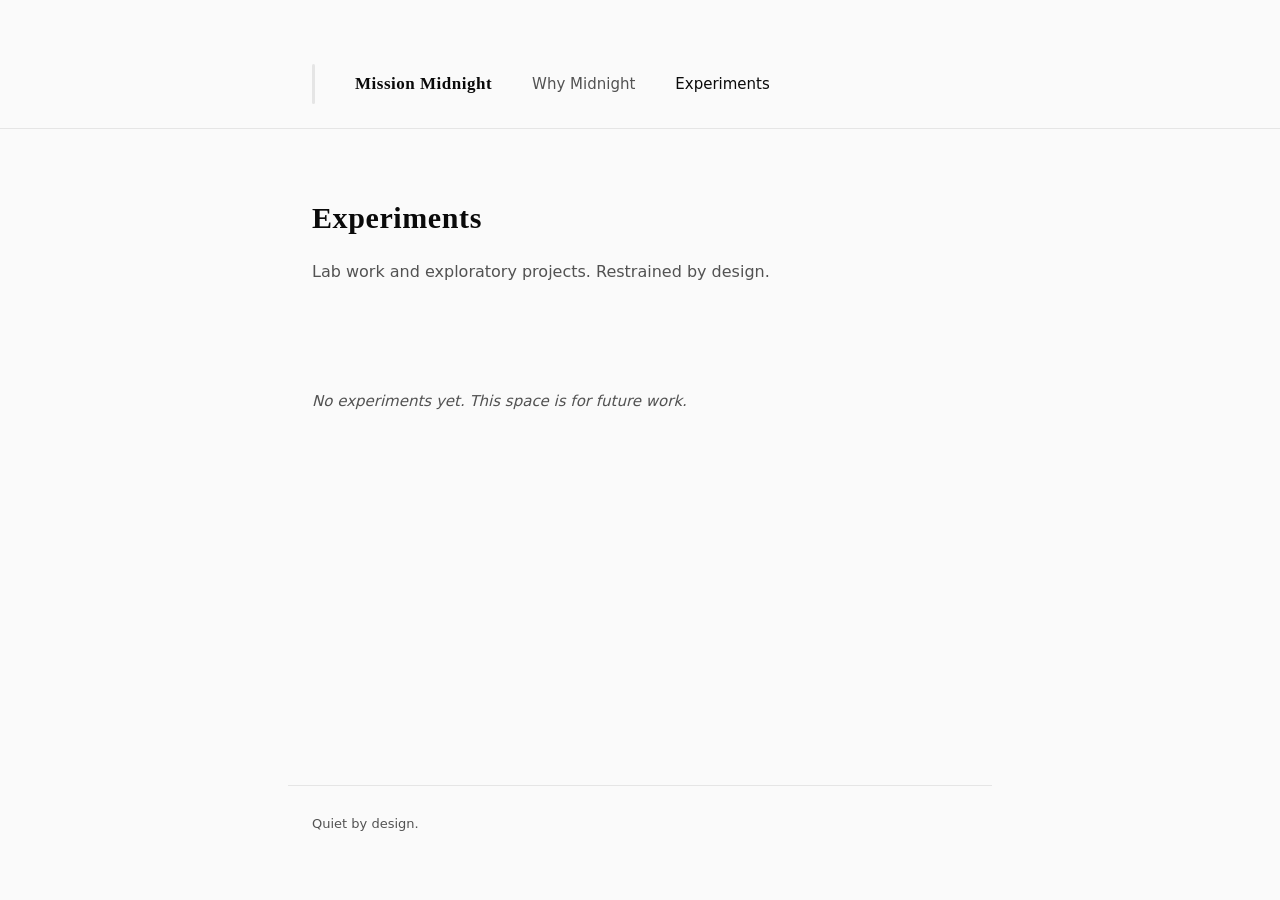
==== experiments/index.html @ fc603476 "Design facelift: tokens, dark mode, Experiments + 404, a11y Co-authored-by: Cursor <cursoragent@curs" ====
<!DOCTYPE html>
<html lang="en">
<head>
  <meta charset="UTF-8" />
  <meta name="viewport" content="width=device-width, initial-scale=1" />
  <title>Experiments — Mission Midnight</title>
  <link rel="stylesheet" href="../styles.css" />
</head>
<body>
  <a href="#main" class="skip-link">Skip to content</a>

  <header class="site-header" role="banner">
    <div class="wrapper">
      <span class="brand-rule" aria-hidden="true"></span>
      <a href="../index.html" class="nav-logo">Mission Midnight</a>
      <nav class="nav" aria-label="Main">
        <ul class="nav-list">
          <li><a href="../why-midnight.html">Why Midnight</a></li>
          <li><a href="index.html" aria-current="page">Experiments</a></li>
        </ul>
      </nav>
    </div>
  </header>

  <main id="main" class="main" role="main">
    <div class="wrapper">
      <header class="page-header">
        <h1 class="page-title">Experiments</h1>
        <p class="page-lead">Lab work and exploratory projects. Restrained by design.</p>
      </header>
      <ul class="experiments-list" aria-label="Experiment index">
        <!-- Empty state: no experiments yet -->
      </ul>
      <p class="experiments-empty">
        No experiments yet. This space is for future work.
      </p>
    </div>
  </main>

  <footer class="site-footer wrapper" role="contentinfo">
    <small>Quiet by design.</small>
  </footer>
</body>
</html>
---- styles.css ----
/* Mission Midnight — design system
   Typography-first, grayscale only, system fonts. Static HTML + CSS. */

/* ——— Design tokens (light) ——— */
:root {
  --bg: #fafafa;
  --fg: #0a0a0a;
  --muted: #525252;
  --border: #e5e5e5;
  --maxw: 44rem;
  --space-xs: 0.5rem;
  --space-sm: 1rem;
  --space: 1.5rem;
  --space-lg: 2.5rem;
  --space-xl: 4rem;
  --radius: 2px;
  --shadow: 0 1px 2px rgba(0, 0, 0, 0.04);
  --transition: 0.15s ease;
  --font-heading: Georgia, "Times New Roman", Times, serif;
  --font-body: system-ui, -apple-system, BlinkMacSystemFont, "Segoe UI", Roboto, sans-serif;
}

/* ——— Dark mode ——— */
@media (prefers-color-scheme: dark) {
  :root {
    --bg: #0a0a0a;
    --fg: #fafafa;
    --muted: #a3a3a3;
    --border: #262626;
    --shadow: 0 1px 2px rgba(0, 0, 0, 0.2);
  }
}

/* ——— Reduced motion ——— */
@media (prefers-reduced-motion: reduce) {
  :root {
    --transition: 0s;
  }
}

*,
*::before,
*::after {
  box-sizing: border-box;
}

html {
  font-size: 100%;
  -webkit-text-size-adjust: 100%;
}

body {
  font-family: var(--font-body);
  background: var(--bg);
  color: var(--fg);
  line-height: 1.65;
  margin: 0;
  min-height: 100vh;
  display: flex;
  flex-direction: column;
}

/* ——— Focus (accessibility) ——— */
:focus-visible {
  outline: 2px solid var(--fg);
  outline-offset: 2px;
}

a:focus-visible {
  outline-offset: 4px;
}

/* ——— Brand mark: vertical rule accent (CSS only) ——— */
.brand-rule {
  width: 3px;
  min-height: 2.5rem;
  background: var(--border);
  border-radius: var(--radius);
}

@media (prefers-color-scheme: dark) {
  .brand-rule {
    background: var(--muted);
    opacity: 0.4;
  }
}

/* ——— Skip link (a11y) ——— */
.skip-link {
  position: absolute;
  top: -100%;
  left: var(--space);
  padding: var(--space-sm) var(--space);
  background: var(--fg);
  color: var(--bg);
  text-decoration: none;
  font-size: 0.875rem;
  z-index: 100;
  transition: top var(--transition);
}

.skip-link:focus {
  top: var(--space);
}

/* ——— Layout wrapper ——— */
.wrapper {
  width: 100%;
  max-width: var(--maxw);
  margin: 0 auto;
  padding-left: var(--space);
  padding-right: var(--space);
}

/* ——— Site header ——— */
.site-header {
  padding-top: var(--space-xl);
  padding-bottom: var(--space);
  border-bottom: 1px solid var(--border);
}

.site-header .wrapper {
  display: flex;
  align-items: center;
  gap: var(--space-lg);
  flex-wrap: wrap;
}

.nav-logo {
  font-family: var(--font-heading);
  font-weight: 600;
  font-size: 1.0625rem;
  letter-spacing: 0.03em;
  color: var(--fg);
  text-decoration: none;
}

.nav-logo:hover {
  text-decoration: underline;
}

.nav-list {
  display: flex;
  align-items: center;
  gap: var(--space-lg);
  list-style: none;
  margin: 0;
  padding: 0;
}

.nav-list a {
  font-size: 0.9375rem;
  color: var(--muted);
  text-decoration: none;
  transition: color var(--transition);
}

.nav-list a:hover,
.nav-list a[aria-current="page"] {
  color: var(--fg);
}

/* ——— Main content ——— */
.main {
  flex: 1;
  padding-top: var(--space-xl);
  padding-bottom: var(--space-xl);
}

/* ——— Homepage hero ——— */
.hero {
  max-width: 38rem;
}

.hero-title {
  font-family: var(--font-heading);
  font-size: clamp(1.875rem, 5vw, 2.5rem);
  font-weight: 600;
  letter-spacing: 0.02em;
  line-height: 1.2;
  margin: 0 0 var(--space);
}

.hero-tagline {
  font-size: 1.125rem;
  color: var(--muted);
  margin: 0 0 var(--space-lg);
  letter-spacing: 0.01em;
}

.hero-body {
  font-size: 1rem;
  margin: 0 0 var(--space);
}

.hero-body + .hero-body {
  margin-top: calc(-1 * var(--space-xs));
}

.hero-cta {
  margin-top: var(--space-xl);
  padding-top: var(--space);
  border-top: 1px solid var(--border);
}

.hero-cta a {
  font-size: 0.9375rem;
  color: var(--fg);
  text-decoration: none;
  transition: opacity var(--transition);
}

.hero-cta a:hover {
  opacity: 0.75;
}

/* ——— Inner pages (Why Midnight, Experiments) ——— */
.page-header {
  margin-bottom: var(--space-lg);
}

.page-title {
  font-family: var(--font-heading);
  font-size: clamp(1.5rem, 3.5vw, 1.875rem);
  font-weight: 600;
  letter-spacing: 0.02em;
  margin: 0 0 var(--space-sm);
}

.page-lead {
  font-size: 1rem;
  color: var(--muted);
  margin: 0;
  max-width: 38rem;
}

.placeholder {
  color: var(--muted);
  font-style: italic;
  margin: 0 0 var(--space);
  max-width: 38rem;
}

/* ——— Experiments (lab stub) ——— */
.experiments-list {
  list-style: none;
  margin: 0;
  padding: 0;
}

.experiments-empty {
  padding: var(--space-xl) 0;
  color: var(--muted);
  font-size: 0.9375rem;
  font-style: italic;
  max-width: 28rem;
}

/* ——— 404 ——— */
.error-page {
  text-align: center;
  padding-top: var(--space-xl);
  padding-bottom: var(--space-xl);
}

.error-code {
  font-family: var(--font-heading);
  font-size: clamp(3rem, 12vw, 6rem);
  font-weight: 600;
  letter-spacing: -0.02em;
  margin: 0 0 var(--space-sm);
  color: var(--muted);
}

.error-message {
  font-size: 1rem;
  color: var(--muted);
  margin: 0 0 var(--space-lg);
}

.error-page .back-link {
  font-size: 0.9375rem;
  color: var(--fg);
  text-decoration: none;
}

.error-page .back-link:hover {
  text-decoration: underline;
}

/* ——— Site footer ——— */
.site-footer {
  padding-top: var(--space);
  padding-bottom: var(--space-xl);
  border-top: 1px solid var(--border);
}

.site-footer small {
  font-size: 0.8125rem;
  color: var(--muted);
}

/* ——— Responsive: tighter on small screens ——— */
@media (max-width: 480px) {
  :root {
    --space-lg: 2rem;
    --space-xl: 3rem;
  }

  .site-header .wrapper {
    flex-direction: column;
    align-items: flex-start;
    gap: var(--space);
  }

  .nav-list {
    gap: var(--space);
  }
}
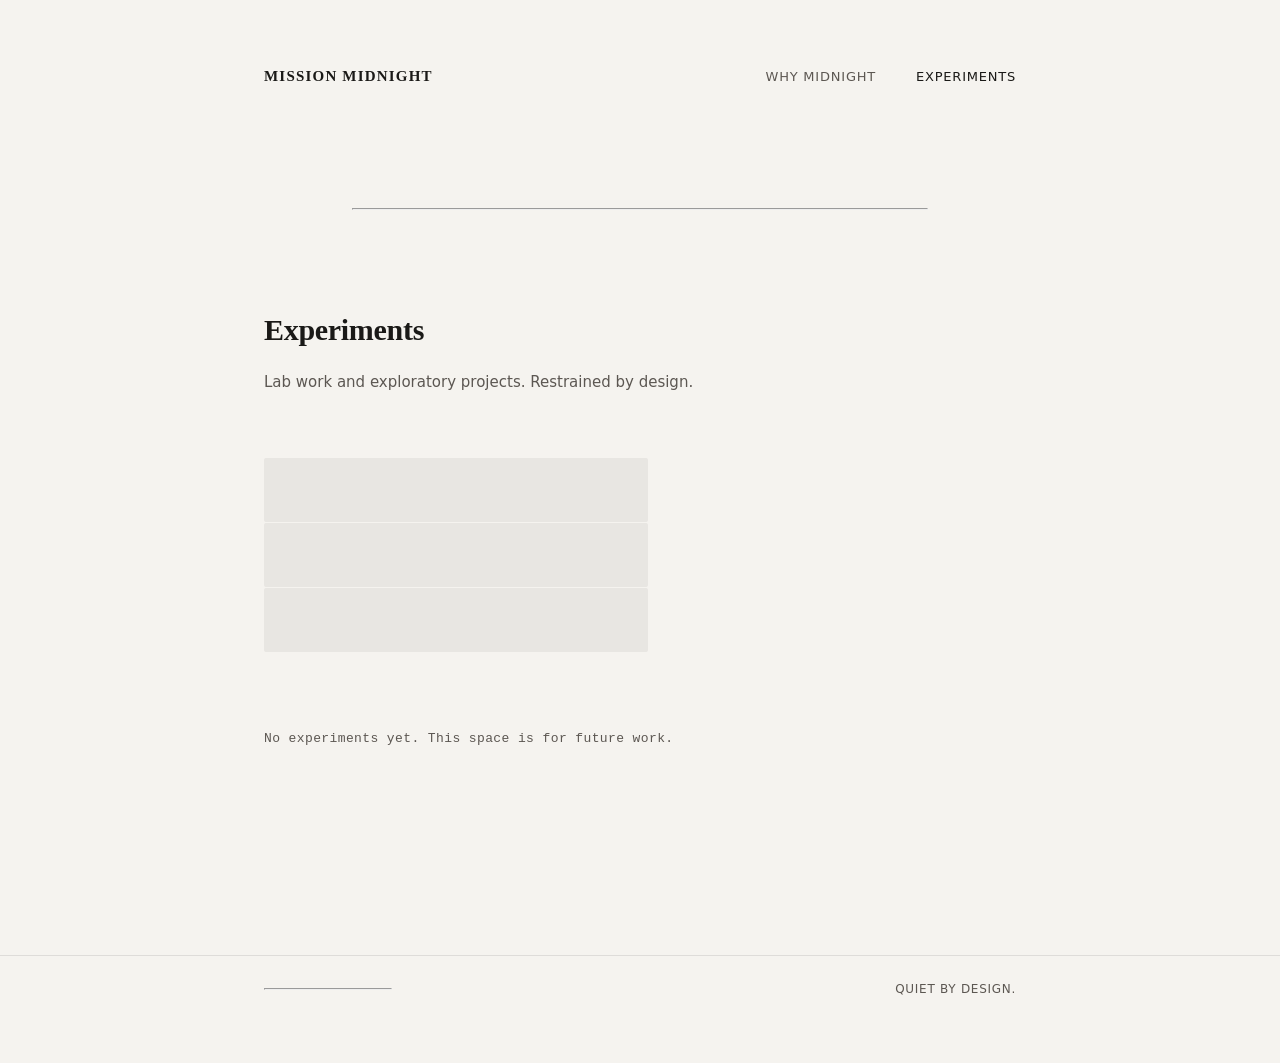
==== commit 56a05041: "Full redesign: dark-first, horizon motif, bold type, lab grid Co-authored-by: Cursor <cursoragent@cu" ====
--- a/experiments/index.html
+++ b/experiments/index.html
@@ -9,12 +9,11 @@
 <body>
   <a href="#main" class="skip-link">Skip to content</a>
 
-  <header class="site-header" role="banner">
-    <div class="wrapper">
-      <span class="brand-rule" aria-hidden="true"></span>
-      <a href="../index.html" class="nav-logo">Mission Midnight</a>
-      <nav class="nav" aria-label="Main">
-        <ul class="nav-list">
+  <header class="site-head" role="banner">
+    <div class="wrap">
+      <a href="../index.html" class="logo">Mission Midnight</a>
+      <nav class="site-nav" aria-label="Main">
+        <ul>
           <li><a href="../why-midnight.html">Why Midnight</a></li>
           <li><a href="index.html" aria-current="page">Experiments</a></li>
         </ul>
@@ -22,23 +21,27 @@
     </div>
   </header>
 
-  <main id="main" class="main" role="main">
-    <div class="wrapper">
-      <header class="page-header">
-        <h1 class="page-title">Experiments</h1>
-        <p class="page-lead">Lab work and exploratory projects. Restrained by design.</p>
-      </header>
-      <ul class="experiments-list" aria-label="Experiment index">
-        <!-- Empty state: no experiments yet -->
-      </ul>
-      <p class="experiments-empty">
+  <main id="main" class="main page lab" role="main">
+    <div class="wrap">
+      <hr class="horizon horizon--top" aria-hidden="true" />
+      <h1 class="title">Experiments</h1>
+      <p class="lead">Lab work and exploratory projects. Restrained by design.</p>
+      <div class="lab-grid" aria-hidden="true">
+        <div class="lab-cell"></div>
+        <div class="lab-cell"></div>
+        <div class="lab-cell"></div>
+      </div>
+      <p class="lab-empty">
         No experiments yet. This space is for future work.
       </p>
     </div>
   </main>
 
-  <footer class="site-footer wrapper" role="contentinfo">
-    <small>Quiet by design.</small>
+  <footer class="site-foot" role="contentinfo">
+    <div class="wrap">
+      <hr class="horizon" aria-hidden="true" />
+      <small>Quiet by design.</small>
+    </div>
   </footer>
 </body>
 </html>
--- a/styles.css
+++ b/styles.css
@@ -1,48 +1,48 @@
-/* Mission Midnight — design system
-   Typography-first, grayscale only, system fonts. Static HTML + CSS. */
-
-/* ——— Design tokens (light) ——— */
+/* Mission Midnight — full redesign
+   Dark-first. One lit window. System fonts only. */
+
+/* ——— Tokens: dark (default) ——— */
 :root {
-  --bg: #fafafa;
-  --fg: #0a0a0a;
-  --muted: #525252;
-  --border: #e5e5e5;
-  --maxw: 44rem;
+  --bg: #0a0a0a;
+  --fg: #e6e2dc;
+  --muted: #6b6560;
+  --accent: #2a2a2a;
+  --line: rgba(230, 226, 220, 0.12);
+  --line-glow: rgba(230, 226, 220, 0.06);
+  --maxw: 52rem;
+  --maxw-narrow: 36rem;
+  --space-2xs: 0.25rem;
   --space-xs: 0.5rem;
   --space-sm: 1rem;
   --space: 1.5rem;
   --space-lg: 2.5rem;
   --space-xl: 4rem;
-  --radius: 2px;
-  --shadow: 0 1px 2px rgba(0, 0, 0, 0.04);
-  --transition: 0.15s ease;
-  --font-heading: Georgia, "Times New Roman", Times, serif;
-  --font-body: system-ui, -apple-system, BlinkMacSystemFont, "Segoe UI", Roboto, sans-serif;
-}
-
-/* ——— Dark mode ——— */
-@media (prefers-color-scheme: dark) {
+  --space-2xl: 6rem;
+  --space-3xl: 8rem;
+  --ease: cubic-bezier(0.4, 0, 0.2, 1);
+  --font-serif: Georgia, "Times New Roman", Times, serif;
+  --font-sans: system-ui, -apple-system, BlinkMacSystemFont, "Segoe UI", sans-serif;
+  --font-mono: ui-monospace, "SF Mono", Menlo, monospace;
+}
+
+@media (prefers-color-scheme: light) {
   :root {
-    --bg: #0a0a0a;
-    --fg: #fafafa;
-    --muted: #a3a3a3;
-    --border: #262626;
-    --shadow: 0 1px 2px rgba(0, 0, 0, 0.2);
+    --bg: #f5f3ef;
+    --fg: #1a1917;
+    --muted: #5c5752;
+    --accent: #e8e6e2;
+    --line: rgba(26, 25, 23, 0.1);
+    --line-glow: transparent;
   }
 }
 
-/* ——— Reduced motion ——— */
 @media (prefers-reduced-motion: reduce) {
-  :root {
-    --transition: 0s;
-  }
+  :root { --ease: linear; }
 }
 
 *,
 *::before,
-*::after {
-  box-sizing: border-box;
-}
+*::after { box-sizing: border-box; }
 
 html {
   font-size: 100%;
@@ -50,270 +50,266 @@
 }
 
 body {
-  font-family: var(--font-body);
+  font-family: var(--font-sans);
   background: var(--bg);
   color: var(--fg);
-  line-height: 1.65;
+  line-height: 1.6;
   margin: 0;
   min-height: 100vh;
   display: flex;
   flex-direction: column;
 }
 
-/* ——— Focus (accessibility) ——— */
 :focus-visible {
   outline: 2px solid var(--fg);
-  outline-offset: 2px;
-}
-
-a:focus-visible {
-  outline-offset: 4px;
-}
-
-/* ——— Brand mark: vertical rule accent (CSS only) ——— */
-.brand-rule {
-  width: 3px;
-  min-height: 2.5rem;
-  background: var(--border);
-  border-radius: var(--radius);
-}
-
-@media (prefers-color-scheme: dark) {
-  .brand-rule {
-    background: var(--muted);
-    opacity: 0.4;
-  }
-}
-
-/* ——— Skip link (a11y) ——— */
+  outline-offset: 3px;
+}
+
+a { color: inherit; text-decoration: none; }
+a:hover { text-decoration: underline; }
+
+/* ——— Skip link ——— */
 .skip-link {
   position: absolute;
-  top: -100%;
+  top: -10rem;
   left: var(--space);
   padding: var(--space-sm) var(--space);
   background: var(--fg);
   color: var(--bg);
-  text-decoration: none;
   font-size: 0.875rem;
   z-index: 100;
-  transition: top var(--transition);
-}
-
-.skip-link:focus {
-  top: var(--space);
-}
-
-/* ——— Layout wrapper ——— */
-.wrapper {
+  transition: top 0.2s var(--ease);
+}
+.skip-link:focus { top: var(--space); }
+
+/* ——— Wrapper ——— */
+.wrap {
   width: 100%;
   max-width: var(--maxw);
   margin: 0 auto;
-  padding-left: var(--space);
-  padding-right: var(--space);
-}
-
-/* ——— Site header ——— */
-.site-header {
+  padding-left: var(--space-lg);
+  padding-right: var(--space-lg);
+}
+
+@media (max-width: 640px) {
+  .wrap { padding-left: var(--space); padding-right: var(--space); }
+}
+
+/* ——— Site header: minimal, anchored ——— */
+.site-head {
   padding-top: var(--space-xl);
   padding-bottom: var(--space);
-  border-bottom: 1px solid var(--border);
-}
-
-.site-header .wrapper {
+}
+
+.site-head .wrap {
   display: flex;
-  align-items: center;
-  gap: var(--space-lg);
+  justify-content: space-between;
+  align-items: baseline;
   flex-wrap: wrap;
-}
-
-.nav-logo {
-  font-family: var(--font-heading);
+  gap: var(--space);
+}
+
+.logo {
+  font-family: var(--font-serif);
+  font-size: 0.9375rem;
   font-weight: 600;
-  font-size: 1.0625rem;
-  letter-spacing: 0.03em;
-  color: var(--fg);
-  text-decoration: none;
-}
-
-.nav-logo:hover {
-  text-decoration: underline;
-}
-
-.nav-list {
+  letter-spacing: 0.08em;
+  text-transform: uppercase;
+}
+
+.site-nav ul {
   display: flex;
-  align-items: center;
   gap: var(--space-lg);
   list-style: none;
   margin: 0;
   padding: 0;
-}
-
-.nav-list a {
-  font-size: 0.9375rem;
-  color: var(--muted);
-  text-decoration: none;
-  transition: color var(--transition);
-}
-
-.nav-list a:hover,
-.nav-list a[aria-current="page"] {
-  color: var(--fg);
-}
-
-/* ——— Main content ——— */
+  font-size: 0.8125rem;
+  letter-spacing: 0.06em;
+  text-transform: uppercase;
+  color: var(--muted);
+}
+
+.site-nav a[aria-current="page"] { color: var(--fg); }
+
+/* ——— Horizon line (brand motif: light under the door) ——— */
+.horizon {
+  height: 1px;
+  width: 100%;
+  max-width: var(--maxw-narrow);
+  margin: 0 auto;
+  background: var(--line);
+  box-shadow: 0 0 24px var(--line-glow);
+}
+
+.horizon--top { margin-bottom: var(--space-2xl); }
+.horizon--bottom { margin-top: var(--space-2xl); }
+
+/* ——— Main ——— */
 .main {
   flex: 1;
-  padding-top: var(--space-xl);
-  padding-bottom: var(--space-xl);
-}
-
-/* ——— Homepage hero ——— */
-.hero {
-  max-width: 38rem;
-}
-
-.hero-title {
-  font-family: var(--font-heading);
-  font-size: clamp(1.875rem, 5vw, 2.5rem);
+  padding-bottom: var(--space-3xl);
+}
+
+/* ——— Home: one block, one window ——— */
+.home {
+  padding-top: var(--space-2xl);
+}
+
+.home .hero {
+  max-width: var(--maxw-narrow);
+}
+
+.home .hero .line1 {
+  font-family: var(--font-serif);
+  font-size: clamp(1.75rem, 4.5vw, 2.5rem);
   font-weight: 600;
-  letter-spacing: 0.02em;
+  letter-spacing: -0.02em;
   line-height: 1.2;
   margin: 0 0 var(--space);
 }
 
-.hero-tagline {
-  font-size: 1.125rem;
-  color: var(--muted);
-  margin: 0 0 var(--space-lg);
-  letter-spacing: 0.01em;
-}
-
-.hero-body {
+.home .hero .line2 {
+  font-size: 1.0625rem;
+  color: var(--muted);
+  letter-spacing: 0.02em;
+  margin: 0 0 var(--space-xl);
+}
+
+.home .hero .body {
   font-size: 1rem;
+  line-height: 1.7;
+  color: var(--fg);
   margin: 0 0 var(--space);
 }
 
-.hero-body + .hero-body {
-  margin-top: calc(-1 * var(--space-xs));
-}
-
-.hero-cta {
+.home .hero .body + .body {
+  margin-top: -0.25rem;
+}
+
+.home .hero .out {
   margin-top: var(--space-xl);
   padding-top: var(--space);
-  border-top: 1px solid var(--border);
-}
-
-.hero-cta a {
-  font-size: 0.9375rem;
-  color: var(--fg);
-  text-decoration: none;
-  transition: opacity var(--transition);
-}
-
-.hero-cta a:hover {
-  opacity: 0.75;
-}
-
-/* ——— Inner pages (Why Midnight, Experiments) ——— */
-.page-header {
-  margin-bottom: var(--space-lg);
-}
-
-.page-title {
-  font-family: var(--font-heading);
-  font-size: clamp(1.5rem, 3.5vw, 1.875rem);
+  font-size: 0.9375rem;
+  letter-spacing: 0.04em;
+}
+
+.home .horizon--top {
+  margin-left: 0;
+  margin-right: auto;
+  margin-bottom: var(--space-xl);
+}
+
+/* ——— Inner pages ——— */
+.page {
+  padding-top: var(--space-2xl);
+}
+
+.page .title {
+  font-family: var(--font-serif);
+  font-size: clamp(1.5rem, 3vw, 1.875rem);
   font-weight: 600;
-  letter-spacing: 0.02em;
-  margin: 0 0 var(--space-sm);
-}
-
-.page-lead {
+  letter-spacing: -0.01em;
+  margin: 0 0 var(--space);
+}
+
+.page .lead {
+  font-size: 0.9375rem;
+  color: var(--muted);
+  max-width: var(--maxw-narrow);
+  margin: 0 0 var(--space-lg);
+}
+
+.page .placeholder {
+  font-size: 0.9375rem;
+  color: var(--muted);
+  font-style: italic;
+  max-width: var(--maxw-narrow);
+}
+
+/* ——— Experiments: lab ——— */
+.lab .title { margin-bottom: var(--space-sm); }
+.lab .lead { margin-bottom: var(--space-xl); }
+
+.lab-empty {
+  padding: var(--space-xl) 0;
+  font-family: var(--font-mono);
+  font-size: 0.8125rem;
+  color: var(--muted);
+  letter-spacing: 0.03em;
+}
+
+.lab-grid {
+  display: grid;
+  gap: 1px;
+  max-width: 24rem;
+  margin-top: var(--space);
+}
+
+.lab-cell {
+  height: 4rem;
+  background: var(--accent);
+  border-radius: 2px;
+}
+
+/* ——— 404 ——— */
+.err {
+  padding-top: var(--space-3xl);
+  padding-bottom: var(--space-3xl);
+  text-align: left;
+}
+
+.err .code {
+  font-family: var(--font-serif);
+  font-size: clamp(4rem, 15vw, 8rem);
+  font-weight: 600;
+  letter-spacing: -0.04em;
+  line-height: 1;
+  color: var(--muted);
+  margin: 0 0 var(--space);
+}
+
+.err .msg {
   font-size: 1rem;
   color: var(--muted);
-  margin: 0;
-  max-width: 38rem;
-}
-
-.placeholder {
-  color: var(--muted);
-  font-style: italic;
-  margin: 0 0 var(--space);
-  max-width: 38rem;
-}
-
-/* ——— Experiments (lab stub) ——— */
-.experiments-list {
-  list-style: none;
-  margin: 0;
-  padding: 0;
-}
-
-.experiments-empty {
-  padding: var(--space-xl) 0;
-  color: var(--muted);
-  font-size: 0.9375rem;
-  font-style: italic;
-  max-width: 28rem;
-}
-
-/* ——— 404 ——— */
-.error-page {
-  text-align: center;
-  padding-top: var(--space-xl);
-  padding-bottom: var(--space-xl);
-}
-
-.error-code {
-  font-family: var(--font-heading);
-  font-size: clamp(3rem, 12vw, 6rem);
-  font-weight: 600;
-  letter-spacing: -0.02em;
-  margin: 0 0 var(--space-sm);
-  color: var(--muted);
-}
-
-.error-message {
-  font-size: 1rem;
-  color: var(--muted);
   margin: 0 0 var(--space-lg);
 }
 
-.error-page .back-link {
-  font-size: 0.9375rem;
-  color: var(--fg);
-  text-decoration: none;
-}
-
-.error-page .back-link:hover {
-  text-decoration: underline;
-}
-
-/* ——— Site footer ——— */
-.site-footer {
+.err .back {
+  font-size: 0.9375rem;
+  letter-spacing: 0.04em;
+}
+
+/* ——— Footer ——— */
+.site-foot {
   padding-top: var(--space);
   padding-bottom: var(--space-xl);
-  border-top: 1px solid var(--border);
-}
-
-.site-footer small {
-  font-size: 0.8125rem;
-  color: var(--muted);
-}
-
-/* ——— Responsive: tighter on small screens ——— */
-@media (max-width: 480px) {
-  :root {
-    --space-lg: 2rem;
-    --space-xl: 3rem;
+  border-top: 1px solid var(--line);
+}
+
+.site-foot .wrap {
+  display: flex;
+  justify-content: space-between;
+  align-items: center;
+  flex-wrap: wrap;
+  gap: var(--space);
+}
+
+.site-foot small {
+  font-size: 0.75rem;
+  letter-spacing: 0.06em;
+  text-transform: uppercase;
+  color: var(--muted);
+}
+
+.site-foot .horizon {
+  display: none;
+}
+
+@media (min-width: 640px) {
+  .site-foot .horizon {
+    display: block;
+    width: 8rem;
+    margin: 0;
+    flex-shrink: 0;
   }
-
-  .site-header .wrapper {
-    flex-direction: column;
-    align-items: flex-start;
-    gap: var(--space);
-  }
-
-  .nav-list {
-    gap: var(--space);
-  }
-}
+}
